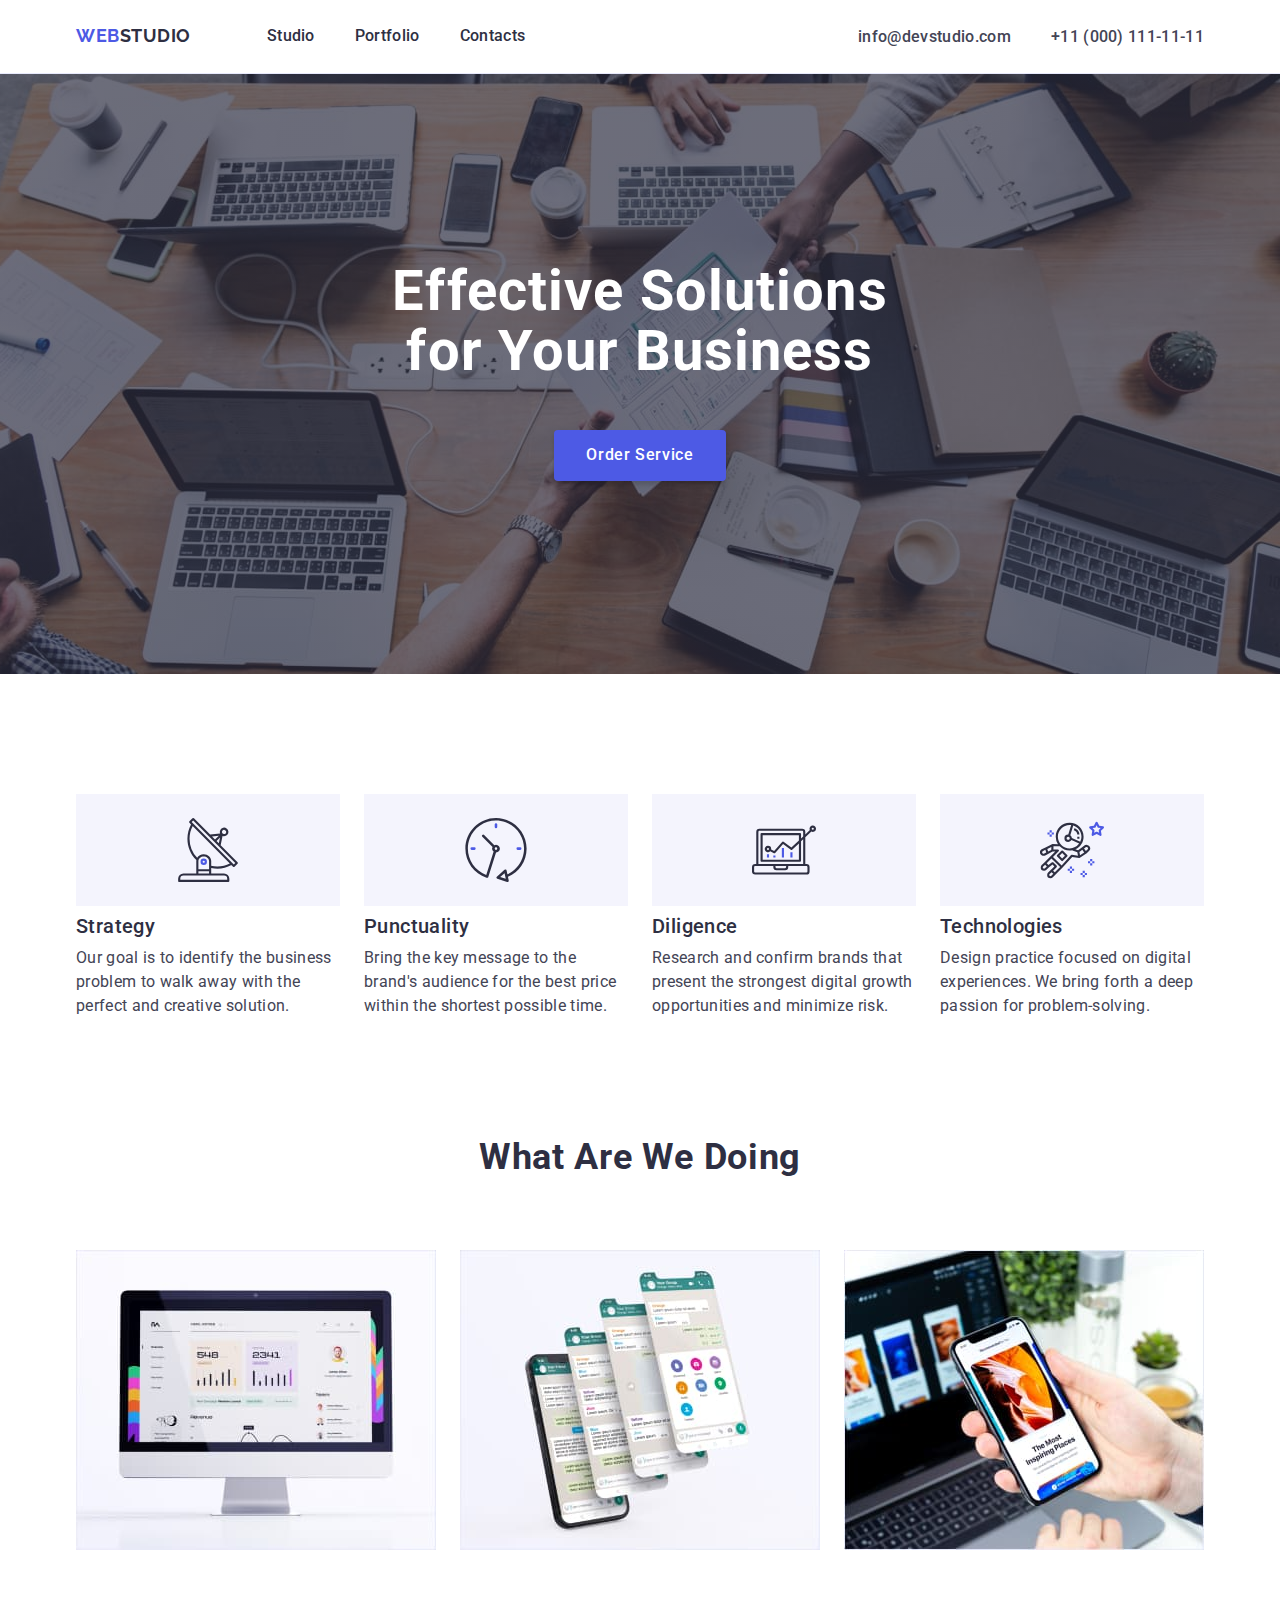
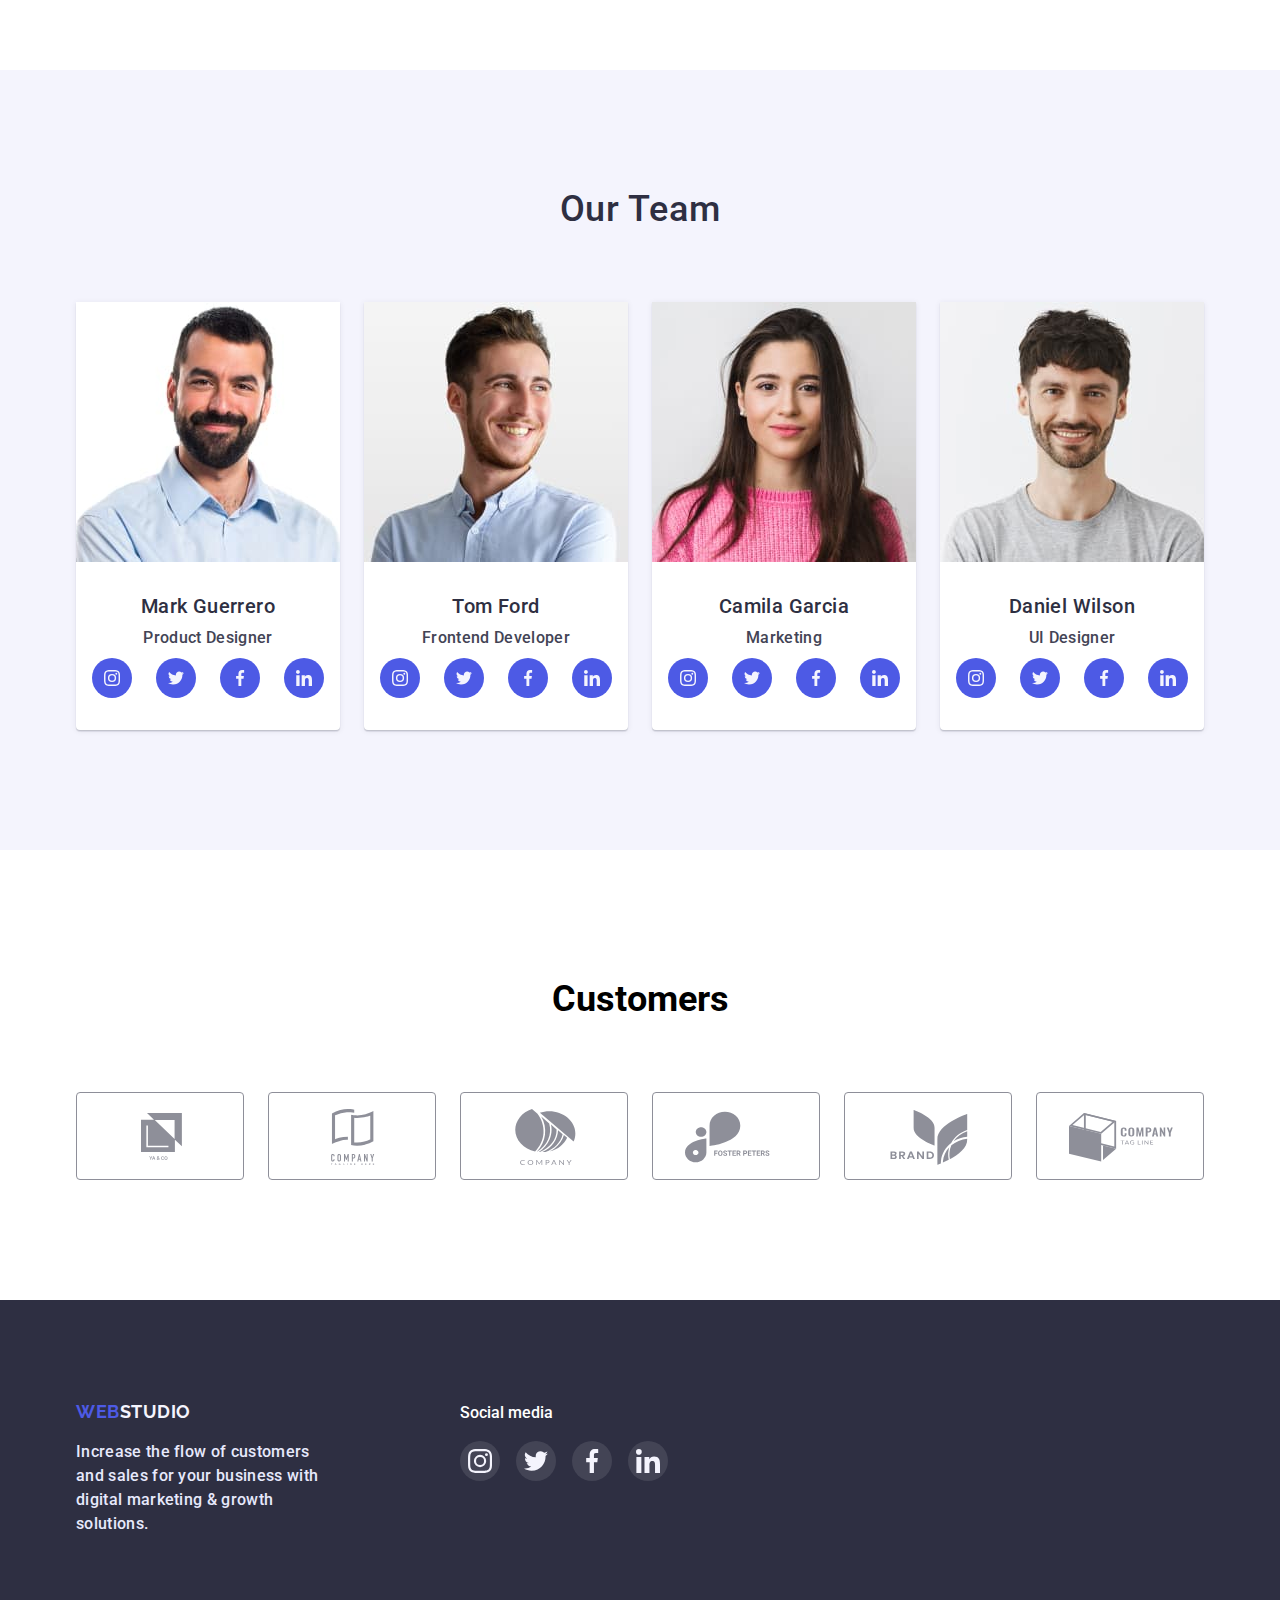
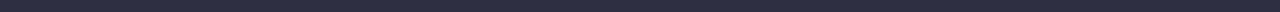
==== index.htm @ a1a96605 "add 4 hm" ====
<!DOCTYPE html>
<html lang="en">
  <head>
    <meta charset="UTF-8" />
    <meta http-equiv="X-UA-Compatible" content="IE=edge" />
    <meta name="viewport" content="width=device-width, initial-scale=1.0" />
    <title>home work</title>
    <link rel="preconnect" href="https://fonts.googleapis.com" />
    <link rel="preconnect" href="https://fonts.gstatic.com" crossorigin />
    <link
      href="https://fonts.googleapis.com/css2?family=Raleway:wght@700&family=Roboto:wght@400;500;700;900&display=swap"
      rel="stylesheet"
    />
    <link
      rel="stylesheet"
      href="https://cdn.jsdelivr.net/npm/modern-normalize@1.1.0/modern-normalize.min.css"
    />
    <link rel="stylesheet" href="./css/styles.css" />
  </head>

  <body>
    <header class="header">
      <div class="container flex">
        <nav class="flex">
          <a href="./index.htm" class="link logo"
            ><span class="brand-logo">Web</span>Studio</a
          >
          <ul class="header-list list flex">
            <li class="header-item">
              <a href="./index.htm" class="link link-nav">Studio</a>
            </li>
            <li class="header-item">
              <a href="./portfolio.html" class="link link-nav">Portfolio</a>
            </li>
            <li class="header-item">
              <a href="#" class="link link-nav">Contacts</a>
            </li>
          </ul>
        </nav>
        <ul class="header-contact list flex">
          <li class="header-contact-item">
            <a href="mailto:info@devstudio.com" class="link-mail link"
              >info@devstudio.com</a
            >
          </li>
          <li class="header-contact-item">
            <a href="tel:+110001111111" class="link-tel link"
              >+11 (000) 111-11-11</a
            >
          </li>
        </ul>
      </div>
    </header>
    <main>
      <section class="hero overlay">
        <div class="container">
          <h1 class="hero-title">Effective Solutions for Your Business</h1>
          <!-- sdelat knopky Order Service -->
          <button type="button" class="button-hero">Order Service</button>
        </div>
      </section>
      <!-- -----------------------METHODS  -->
      <section class="method">
        <div class="container">
          <ul class="list flex gap method-list">
            <li class="method-item">
              <div class="item-antenna">
                <svg width="64" height="64">
                  <use href="./images/symbol-defs.svg#icon-antenna"></use>
                </svg>
              </div>
              <h2 class="methods-title">Strategy</h2>
              <p class="methods-text">
                Our goal is to identify the business problem to walk away with
                the perfect and creative solution.
              </p>
            </li>
            <li class="method-item">
              <div class="item-antenna">
                <svg width="64" height="64">
                  <use href="./images/symbol-defs.svg#icon-clock"></use>
                </svg>
              </div>
              <h2 class="methods-title">Punctuality</h2>
              <p class="methods-text">
                Bring the key message to the brand's audience for the best price
                within the shortest possible time.
              </p>
            </li>
            <li class="method-item">
              <div class="item-antenna">
                <svg width="64" height="64">
                  <use href="./images/symbol-defs.svg#icon-computer"></use>
                </svg>
              </div>
              <h2 class="methods-title">Diligence</h2>
              <p class="methods-text">
                Research and confirm brands that present the strongest digital
                growth opportunities and minimize risk.
              </p>
            </li>
            <li class="method-item">
              <div class="item-antenna">
                <svg width="64" height="64">
                  <use href="./images/symbol-defs.svg#icon-astronaut"></use>
                </svg>
              </div>
              <h2 class="methods-title">Technologies</h2>
              <p class="methods-text">
                Design practice focused on digital experiences. We bring forth a
                deep passion for problem-solving.
              </p>
            </li>
          </ul>
        </div>
      </section>
      <!-- sekcia s kartinkami-->
      <section class="gallery">
        <div class="container">
          <h2 class="gallery-title">What are we doing</h2>
          <h2 class="visually-hidden">Gallery</h2>
          <ul class="list flex gap">
            <li>
              <img src="./images/comp.jpg" alt="desktop computer" width="360" />
            </li>
            <li>
              <img src="./images/phone.jpg" alt="mobile phone" width="360" />
            </li>
            <li>
              <img
                src="./images/phonelaptop.jpg"
                alt="mobile phone and laptop"
                width="360"
              />
            </li>
          </ul>
        </div>
      </section>
      <!-- our team section-->
      <section class="team">
        <div class="container">
          <h2 class="team-title">Our Team</h2>
          <ul class="list flex gap">
            <li class="team-item">
              <img src="./images/mark.jpg" alt="man" width="264" />
              <h3 class="team-name">Mark Guerrero</h3>
              <p class="team-position">Product Designer</p>

              <ul class="list social-team-list">
                <li class="team-icon-item flex">
                  <a href="https://www.google.com/" class="team-link-icon">
                    <svg class="team-icon" width="16" height="16">
                      <use href="./images/symbol-defs.svg#icon-instagram"></use>
                    </svg>
                  </a>
                </li>
                <li class="team-icon-item flex">
                  <a href="#" class="team-link-icon">
                    <svg class="team-icon" width="16" height="16">
                      <use href="./images/symbol-defs.svg#icon-twitter"></use>
                    </svg>
                  </a>
                </li>
                <li class="team-icon-item flex">
                  <a href="#" class="team-link-icon">
                    <svg class="team-icon" width="16" height="16">
                      <use href="./images/symbol-defs.svg#icon-facebook"></use>
                    </svg>
                  </a>
                </li>
                <li class="team-icon-item flex">
                  <a href="#" class="team-link-icon">
                    <svg class="team-icon" width="16" height="16">
                      <use href="./images/symbol-defs.svg#icon-linkedin"></use>
                    </svg>
                  </a>
                </li>
              </ul>
            </li>
            <li class="team-item">
              <img src="./images/tom.jpg" alt="man" width="264" />
              <h3 class="team-name">Tom Ford</h3>
              <p class="team-position">Frontend Developer</p>

              <ul class="list social-team-list">
                <li class="team-icon-item flex">
                  <a href="#" class="team-link-icon">
                    <svg class="team-icon" width="16" height="16">
                      <use href="./images/symbol-defs.svg#icon-instagram"></use>
                    </svg>
                  </a>
                </li>
                <li class="team-icon-item flex">
                  <a href="#" class="team-link-icon">
                    <svg class="team-icon" width="16" height="16">
                      <use href="./images/symbol-defs.svg#icon-twitter"></use>
                    </svg>
                  </a>
                </li>
                <li class="team-icon-item flex">
                  <a href="#" class="team-link-icon">
                    <svg class="team-icon" width="16" height="16">
                      <use href="./images/symbol-defs.svg#icon-facebook"></use>
                    </svg>
                  </a>
                </li>
                <li class="team-icon-item flex">
                  <a href="#" class="team-link-icon">
                    <svg class="team-icon" width="16" height="16">
                      <use href="./images/symbol-defs.svg#icon-linkedin"></use>
                    </svg>
                  </a>
                </li>
              </ul>
            </li>
            <li class="team-item">
              <img src="./images/camila.jpg" alt="woman" width="264" />
              <h3 class="team-name">Camila Garcia</h3>
              <p class="team-position">Marketing</p>

              <ul class="list social-team-list">
                <li class="team-icon-item flex">
                  <a href="#" class="team-link-icon">
                    <svg class="team-icon" width="16" height="16">
                      <use href="./images/symbol-defs.svg#icon-instagram"></use>
                    </svg>
                  </a>
                </li>
                <li class="team-icon-item flex">
                  <a href="#" class="team-link-icon">
                    <svg class="team-icon" width="16" height="16">
                      <use href="./images/symbol-defs.svg#icon-twitter"></use>
                    </svg>
                  </a>
                </li>
                <li class="team-icon-item flex">
                  <a href="#" class="team-link-icon">
                    <svg class="team-icon" width="16" height="16">
                      <use href="./images/symbol-defs.svg#icon-facebook"></use>
                    </svg>
                  </a>
                </li>
                <li class="team-icon-item flex">
                  <a href="#" class="team-link-icon">
                    <svg class="team-icon" width="16" height="16">
                      <use href="./images/symbol-defs.svg#icon-linkedin"></use>
                    </svg>
                  </a>
                </li>
              </ul>
            </li>
            <li class="team-item">
              <img src="./images/daniel.jpg" alt="man" width="264" />
              <h3 class="team-name">Daniel Wilson</h3>
              <p class="team-position">UI Designer</p>

              <ul class="list social-team-list">
                <li class="team-icon-item flex">
                  <a href="#" class="team-link-icon">
                    <svg class="team-icon" width="16" height="16">
                      <use href="./images/symbol-defs.svg#icon-instagram"></use>
                    </svg>
                  </a>
                </li>
                <li class="team-icon-item flex">
                  <a href="#" class="team-link-icon">
                    <svg class="team-icon" width="16" height="16">
                      <use href="./images/symbol-defs.svg#icon-twitter"></use>
                    </svg>
                  </a>
                </li>
                <li class="team-icon-item flex">
                  <a href="#" class="team-link-icon">
                    <svg class="team-icon" width="16" height="16">
                      <use href="./images/symbol-defs.svg#icon-facebook"></use>
                    </svg>
                  </a>
                </li>
                <li class="team-icon-item flex">
                  <a href="#" class="team-link-icon">
                    <svg class="team-icon" width="16" height="16">
                      <use href="./images/symbol-defs.svg#icon-linkedin"></use>
                    </svg>
                  </a>
                </li>
              </ul>
            </li>
          </ul>
        </div>
      </section>
      <!-- ----------------customers------------ -->
      <section class="customers">
        <div class="container">
          <h2 class="customers-title">Customers</h2>
          <ul class="list flex gap">
            <li class="customers-item">
              <a class="customers-link" href="#">
                <svg class="customers-icon" width="41" height="47">
                  <use href="./images/symbol-defs.svg#icon-logo"></use>
                </svg>
              </a>
            </li>
            <li class="customers-item">
              <a class="customers-link" href="#">
                <svg class="customers-icon" width="104" height="56">
                  <use href="./images/symbol-defs.svg#icon-logo1"></use>
                </svg>
              </a>
            </li>
            <li class="customers-item">
              <a class="customers-link" href="#">
                <svg class="customers-icon" width="104" height="56">
                  <use href="./images/symbol-defs.svg#icon-logo2"></use>
                </svg>
              </a>
            </li>
            <li class="customers-item">
              <a class="customers-link" href="#">
                <svg class="customers-icon" width="104" height="56">
                  <use href="./images/symbol-defs.svg#icon-logo3"></use>
                </svg>
              </a>
            </li>
            <li class="customers-item">
              <a class="customers-link" href="#">
                <svg class="customers-icon" width="104" height="56">
                  <use href="./images/symbol-defs.svg#icon-logo4"></use>
                </svg>
              </a>
            </li>
            <li class="customers-item">
              <a class="customers-link" href="#">
                <svg class="customers-icon" width="104" height="56">
                  <use href="./images/symbol-defs.svg#icon-logo5"></use>
                </svg>
              </a>
            </li>
          </ul>
        </div>
      </section>
    </main>
    <!-- ----------------------------footer---------- -->
    <footer class="footer">
      <div class="container flex">
        <div>
          <a href="./index.htm" class="link logo"
            ><span class="brand-logo">Web</span
            ><span class="logo-bot">Studio</span></a
          >
          <p class="footer-text">
            Increase the flow of customers and sales for your business with
            digital marketing & growth solutions.
          </p>
        </div>
        <div class="footer-right">
          <p class="footer-social">Social media</p>
          <ul class="list flex footer-right-list">
            <li class="footer-item flex">
              <a href="#" class="footer-link-icon">
                <svg class="footer-icon" width="24" height="24">
                  <use href="./images/symbol-defs.svg#icon-instagram"></use>
                </svg>
              </a>
            </li>

            <li class="flex footer-item">
              <a href="#" class="footer-link-icon">
                <svg class="footer-icon" width="24" height="24">
                  <use href="./images/symbol-defs.svg#icon-twitter"></use>
                </svg>
              </a>
            </li>

            <li class="flex footer-item">
              <a href="#" class="footer-link-icon">
                <svg class="footer-icon" width="24" height="24">
                  <use href="./images/symbol-defs.svg#icon-facebook"></use>
                </svg>
              </a>
            </li>

            <li class="flex footer-item">
              <a href="#" class="footer-link-icon">
                <svg class="footer-icon" width="24" height="24">
                  <use href="./images/symbol-defs.svg#icon-linkedin"></use>
                </svg>
              </a>
            </li>
          </ul>
        </div>
      </div>
    </footer>
  </body>
</html>
---- css/styles.css ----
:root {
  --brand-color: #4d5ae5;
  --dark-color: #2e2f42;
  --success-color: #31d0aa;
  --text-color: #434455;
  --subtle-color: #8e8f99;
  --accent-color: #e7e9fc;
  --light-color: #f4f4fd;
  --white-color: #ffffff;
  --press-color: #404bbf;
}

body {
  font-family: "Roboto", sans-serif;
  background-color: var(--white-color);
}

.list {
  list-style: none;
  padding: 0;
  margin: 0;
}

.link {
  text-decoration: none;
}

.visually-hidden {
  position: absolute;
  width: 1px;
  height: 1px;
  margin: -1px;
  border: 0;
  padding: 0;
  white-space: nowrap;
  clip-path: inset(100%);
  clip: rect(0 0 0 0);
  overflow: hidden;
}
h1,
h2,
h3,
p,
ul,
ol {
  margin: 0px;
}

img {
  display: block;
}

.flex {
  display: flex;
}

.gap {
  gap: 24px;
}

.button {
  cursor: pointer;
}

.container {
  margin-right: auto;
  margin-left: auto;
  width: 1158px;
  padding-left: 15px;
  padding-right: 15px;
  align-items: baseline;
  /* outline: 2px solid tomato; */
}
/* ----------------------HEADER */

.header {
  padding-top: 24px;
  padding-bottom: 24px;
  border-bottom: 1px solid #e7e9fc;
}

.brand-logo {
  color: var(--brand-color);
}

.logo {
  font-family: "Raleway", sans-serif;
  font-weight: 700;
  font-size: 18px;
  line-height: 1.33;
  display: flex;
  align-items: center;
  letter-spacing: 0.03em;
  text-transform: uppercase;
  color: var(--dark-color);
}

.link-nav {
  font-weight: 500;
  font-size: 16px;
  line-height: 1.5;
  letter-spacing: 0.02em;
  color: var(--dark-color);
}

.link-mail {
  font-weight: 500;
  font-size: 16px;
  line-height: 1.5;
  letter-spacing: 0.02em;
  color: var(--text-color);
}

.link-nav:hover,
.link-nav:focus,
.link-mail:hover,
.link-mail:focus {
  color: var(--brand-color);
}

.link-tel {
  font-weight: 500;
  font-size: 16px;
  line-height: 1.5;
  letter-spacing: 0.02em;
  color: var(--text-color);
}

.link-tel:hover,
.link-tel:focus {
  color: var(--brand-color);
}

.header-list {
  margin-left: 76px;
  gap: 40px;
}

.header-contact {
  margin-left: auto;
  gap: 40px;
}

/*--------------- hero */
.hero {
  background-color: var(--dark-color);
  text-align: center;

  padding-top: 188px;
  padding-bottom: 188px;
}

.hero-title {
  font-weight: 700;
  font-size: 56px;
  line-height: 1.07;
  letter-spacing: 0.02em;
  color: var(--white-color);

  max-width: 496px;
  margin-right: auto;
  margin-left: auto;
  margin-bottom: 48px;
}

.button-hero {
  font-family: inherit;
  font-weight: 500;
  font-size: 16px;
  line-height: 1.18;
  display: inline-block;
  align-items: center;
  letter-spacing: 0.04em;
  color: var(--white-color);
  cursor: pointer;
  background-color: var(--brand-color);
  border: none;

  box-shadow: 0px 4px 4px rgba(0, 0, 0, 0.15);
  border-radius: 4px;
  padding: 16px 32px;
}

.button-hero:hover,
.button-hero:focus {
  background-color: #404bbf;
}

.overlay {
  max-width: 1440px;
  height: 600px;
  margin-left: auto;
  margin-right: auto;
  background-image: linear-gradient(
      to right,
      rgba(46, 47, 66, 0.7),
      rgba(46, 47, 66, 0.7)
    ),
    url(../images/hero.jpg);
  background-repeat: no-repeat;
  background-size: cover;
  background-position: center;
}
/* -----------------SECTION METHODS */

.method {
  padding-top: 120px;
  padding-bottom: 120px;
}

.methods-title {
  font-weight: 500;
  font-size: 20px;
  line-height: 1.2;
  letter-spacing: 0.02em;
  color: var(--dark-color);

  margin-top: 0px;
  margin-bottom: 8px;
}

.methods-text {
  font-weight: 400;
  font-size: 16px;
  line-height: 1.5;
  letter-spacing: 0.02em;
  color: var(--text-color);
}

.method-list {
  flex-basis: calc((100% - 24px * 3) / 4);
}

/* .method-item {
    width: 264px;
    
  } */

.item-antenna {
  display: flex;
  background-color: var(--light-color);
  width: 264px;
  height: 112px;
  align-content: center;
  justify-content: center;
  flex-wrap: wrap;
  margin-bottom: 8px;
}
/* .method-item::before {
  display: inline-block;
  content: "";
  width: 264px;
  height: 112px;
  /* background-image: url(../images/Feature\ 1.png); */
/* background-repeat: no-repeat; */
/* background-size: contain; */
/* background-position: central;
  background-color: var(--light-color); */
/* outline: 2px solid tomato; */
/* } */

/* .item-antenna::before {
  background-image: url(../images/Feature\ 1.png);
} */

/* .item-cloc::before {
  background-image: url(../images/Feature\ 2.png);
} */

/* .item-computer::before {
  background-image: url(../images/Feature\ 3.png);
} */

/* .item-spaceman::before {
  background-image: url(../images/Feature\ 4.png);
}  */
/* ---------------- SECTION GALLERY */

.gallery-title {
  font-weight: 700;
  font-size: 36px;
  line-height: 1.11;
  text-align: center;
  letter-spacing: 0.02em;
  text-transform: capitalize;
  color: var(--dark-color);
  margin-bottom: 72px;

  flex-basis: calc((100% - 24px * 3) / 4);
}

.gallery {
  padding-bottom: 120px;
}

/*---------------------- our team  */
.team {
  background-color: var(--light-color);

  padding-top: 120px;
  padding-bottom: 120px;
}

.team-title {
  font-weight: 500;
  font-size: 36px;
  line-height: 1.11;
  text-align: center;
  letter-spacing: 0.02em;

  color: var(--dark-color);
  margin-bottom: 72px;
}

.team-name {
  font-weight: 500;
  font-size: 20px;
  line-height: 1.2;
  text-align: center;
  letter-spacing: 0.02em;
  color: var(--dark-color);

  margin-bottom: 8px;
  padding-top: 32px;
}

.team-position {
  font-weight: 500;
  font-size: 16px;
  line-height: 1.5;
  text-align: center;
  letter-spacing: 0.02em;
  color: var(--text-color);
}
.team-item {
  background-color: var(--white-color);
  border-radius: 0px 0px 4px 4px;
  padding-bottom: 32px;
  box-shadow: 0px 1px 6px rgba(46, 47, 66, 0.08),
    0px 1px 1px rgba(46, 47, 66, 0.16), 0px 2px 1px rgba(46, 47, 66, 0.08);
}

.team-link-icon {
  display: flex;
  justify-content: center;
  align-items: center;
  background-color: var(--brand-color);
  border-radius: 50%;
  width: 40px;
  height: 40px;
}

.center {
  justify-content: center;
}

.team-link-icon:hover,
.team-link-icon:focus {
  background-color: var(--press-color);
}

.social-team-list {
  margin-top: 8px;
  justify-content: center;
  display: flex;
  gap: 24px;
}

/* .team-icon {
  margin-top: 12px;
  margin-left: 12px;
} */

/* -----------------------CUSTOMERS */
.customers {
  padding-top: 130px;
  padding-bottom: 120px;
}
.customers-title {
  margin-bottom: 72px;

  font-family: "Roboto", sans-serif;
  font-weight: 700;
  font-size: 36px;
  line-height: 1.11;
  letter-spacing: 2%;
  text-align: center;
}

.customers-item {
  width: 168px;
  height: 88px;

  border: 1px solid var(--subtle-color);
  border-radius: 4px;
  background-color: var(--white-color);

  /* display: flex;
  align-content: center;
  justify-content: center;
  flex-wrap: wrap; */
}

.customers-link {
  display: flex;
  align-content: center;
  justify-content: center;
  flex-wrap: wrap;
  width: 168px;
  height: 88px;
  fill: var(--subtle-color);
}

.customers-item:hover,
.customers-item:focus {
  border: 1px solid var(--press-color);
}

.customers-link:hover,
.customers-link:focus {
  fill: var(--press-color);
}

/*-------------- footer */

.footer {
  background-color: var(--dark-color);
  padding-top: 100px;
  padding-bottom: 100px;
}

.footer-text {
  font-weight: 500;
  font-size: 16px;
  line-height: 1.5;
  letter-spacing: 0.02em;
  color: var(--accent-color);
  width: 264px;
  height: 72px;

  margin-top: 16px;
}

.logo-bot {
  color: var(--light-color);
}

.footer-social {
  font-family: "Roboto", sans-serif;
  font-weight: 500;
  font-size: 16px;
  line-height: 1.5;
  letter-spacing: 2%;
  color: #ffffff;
  width: 96px;
  height: 24px;
  margin-bottom: 16px;
}

.footer-right {
  margin-left: 120px;
  width: 208px;
  height: 80px;
}

.footer-right-list {
  gap: 16px;
}

.footer-link-icon {
  display: flex;
  justify-content: center;
  align-items: center;
  width: 40px;
  height: 40px;
  background-color: rgba(255, 255, 255, 0.1);
  border-radius: 50%;
}

.footer-link-icon:hover,
.footer-link-icon:focus {
  background-color: var(--success-color);
}

/* .footer-icon {
  margin-left: 8px;
  margin-top: 8px;
} */

/* ----------------------portfolio page  */
.button-filter {
  background: var(--light-text);

  border-radius: 4px;
  font-family: "Roboto", sans-serif;
  font-weight: 500;
  font-size: 16px;
  line-height: 1.5;
  color: var(--brand-color);
  cursor: pointer;

  background: var(--light-color);
  border: 1px solid var(--accent-color);

  padding: 12px 24px;
}

.button-filter:hover,
.button-filter:focus {
  background-color: var(--press-color);
  color: var(--white-color);
  border: 1px solid var(--press-color);
  box-shadow: 0px 3px 1px rgba(0, 0, 0, 0.1), 0px 2px 1px rgba(0, 0, 0, 0.08),
    0px 2px 2px rgba(0, 0, 0, 0.12);
}

.pic-title {
  font-weight: 500;
  font-size: 20px;
  line-height: 1.2;
  letter-spacing: 0.02em;
  color: var(--dark-color);
}

.pic-text {
  font-weight: 400;
  font-size: 16px;
  line-height: 24px;
  letter-spacing: 0.02em;
  color: var(--text-color);
}

.portfolio-caption {
  padding: 32px 0px;
  border: 1px solid var(--accent-color);
  border-top: none;
  padding-left: 16px;
}

.filter-list {
  justify-content: center;

  margin-bottom: 72px;
}

.gallery-portfolio {
  flex-wrap: wrap;
  flex-basis: calc((100% - 24px * 8) / 9);
  column-gap: 24px;
  row-gap: 48px;
}

.section-portfolio {
  padding-top: 96px;
  padding-bottom: 120px;
}

.portfolio-item:hover,
.portfolio-item:focus {
  box-shadow: 0px 1px 6px rgba(46, 47, 66, 0.08),
    0px 1px 1px rgba(46, 47, 66, 0.16), 0px 2px 1px rgba(46, 47, 66, 0.08);
}
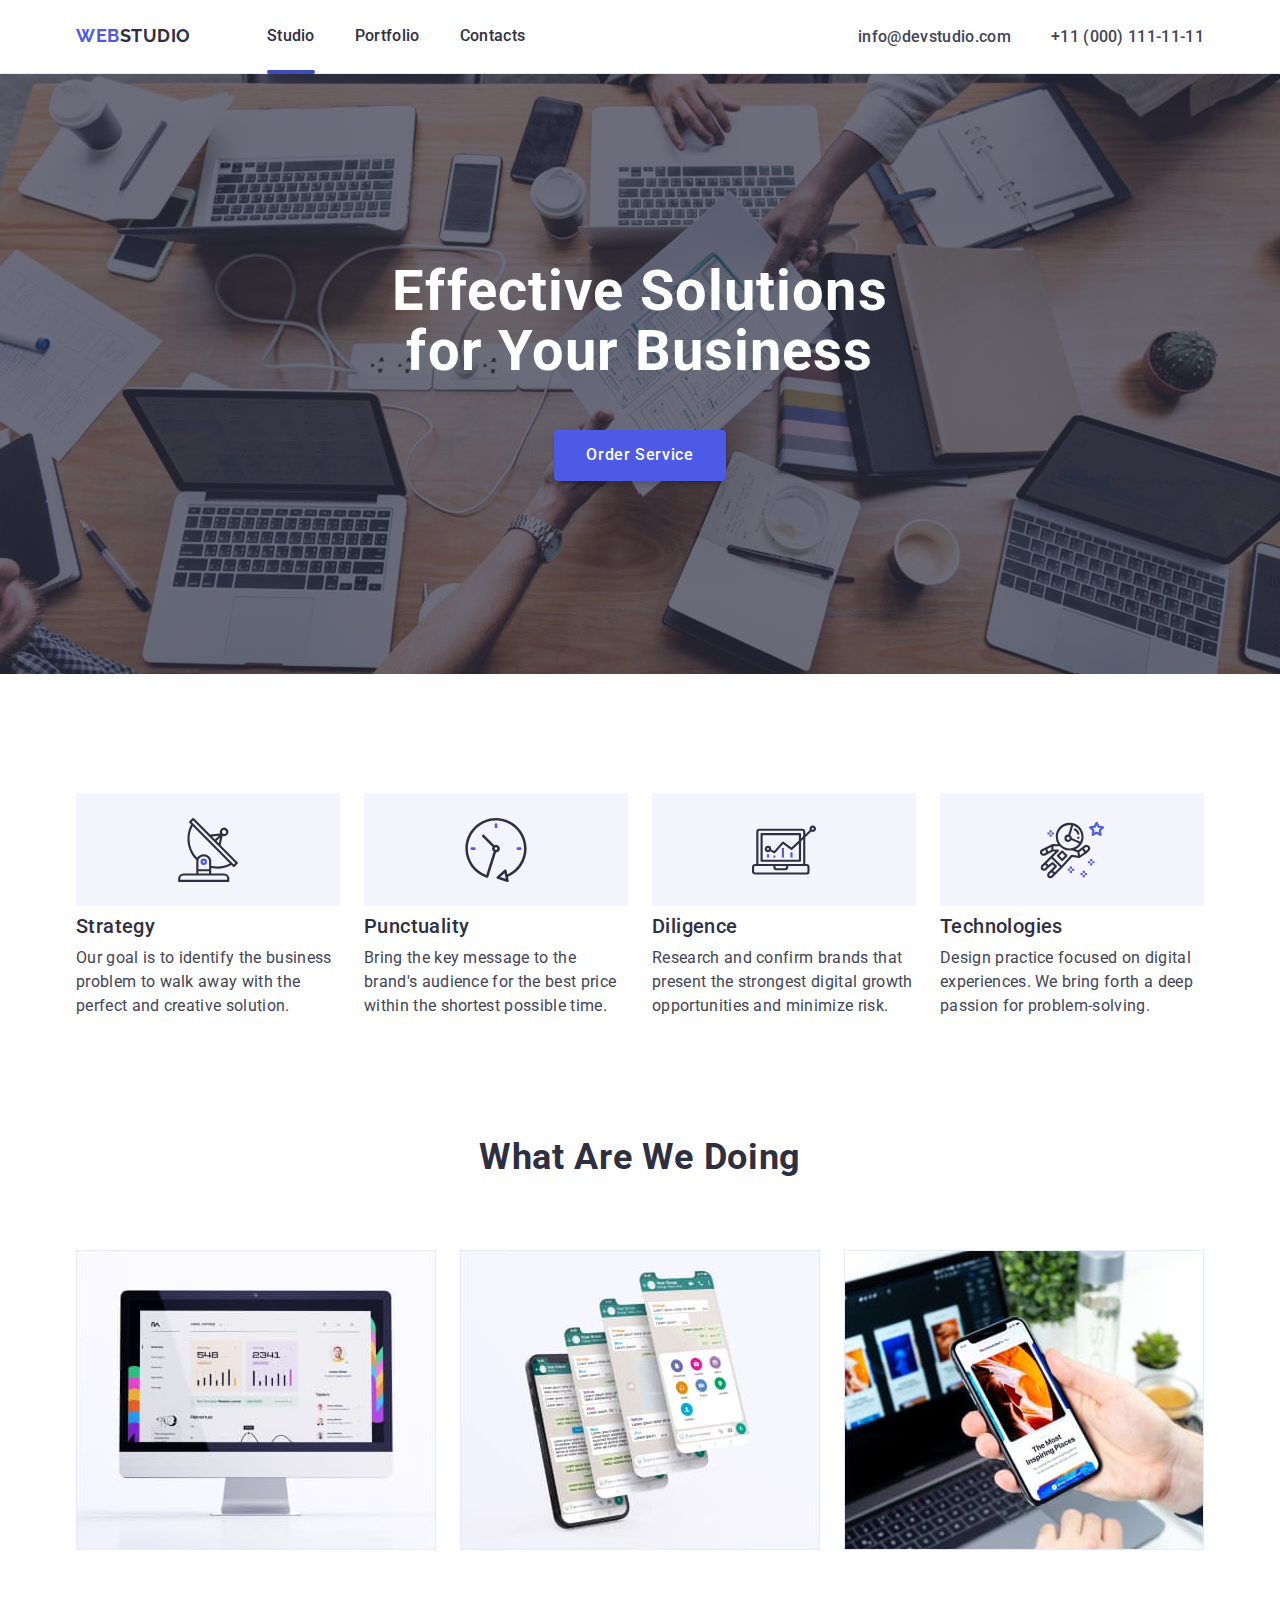
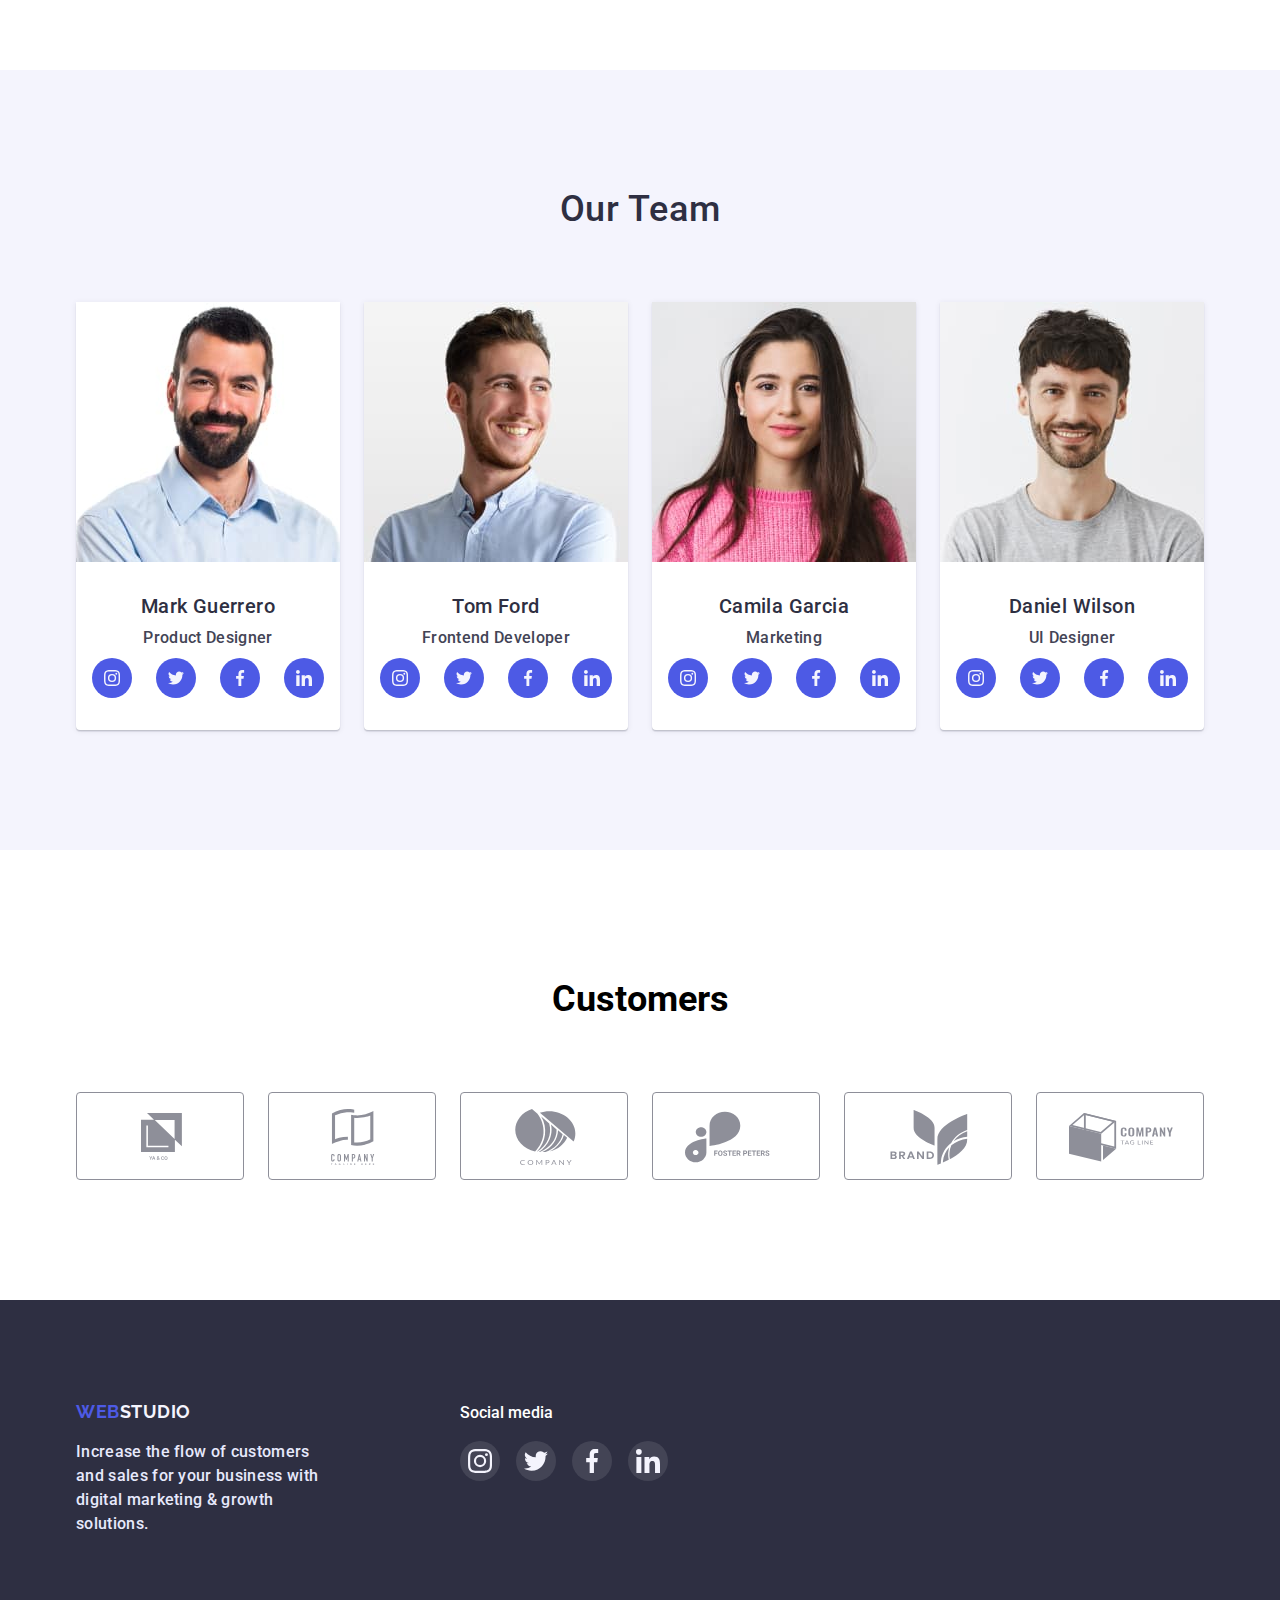
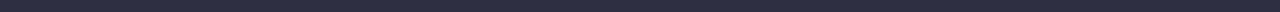
==== commit 59c9270c: "add after studio in header" ====
--- a/index.htm
+++ b/index.htm
@@ -27,7 +27,7 @@
           >
           <ul class="header-list list flex">
             <li class="header-item">
-              <a href="./index.htm" class="link link-nav">Studio</a>
+              <a href="./index.htm" class="link link-nav studio">Studio</a>
             </li>
             <li class="header-item">
               <a href="./portfolio.html" class="link link-nav">Portfolio</a>
--- a/css/styles.css
+++ b/css/styles.css
@@ -101,6 +101,8 @@
   line-height: 1.5;
   letter-spacing: 0.02em;
   color: var(--dark-color);
+
+  
 }
 
 .link-mail {
@@ -139,6 +141,25 @@
 .header-contact {
   margin-left: auto;
   gap: 40px;
+}
+
+.header-item {
+  position: relative;
+}
+
+.studio::after {
+  content: "";
+  height: 4px;
+  width: 48px;
+  background-color: var(--press-color);
+  position: absolute;
+  bottom: -26px;
+  right: 0px;
+
+  
+  border-radius: 4px;
+  
+  
 }
 
 /*--------------- hero */
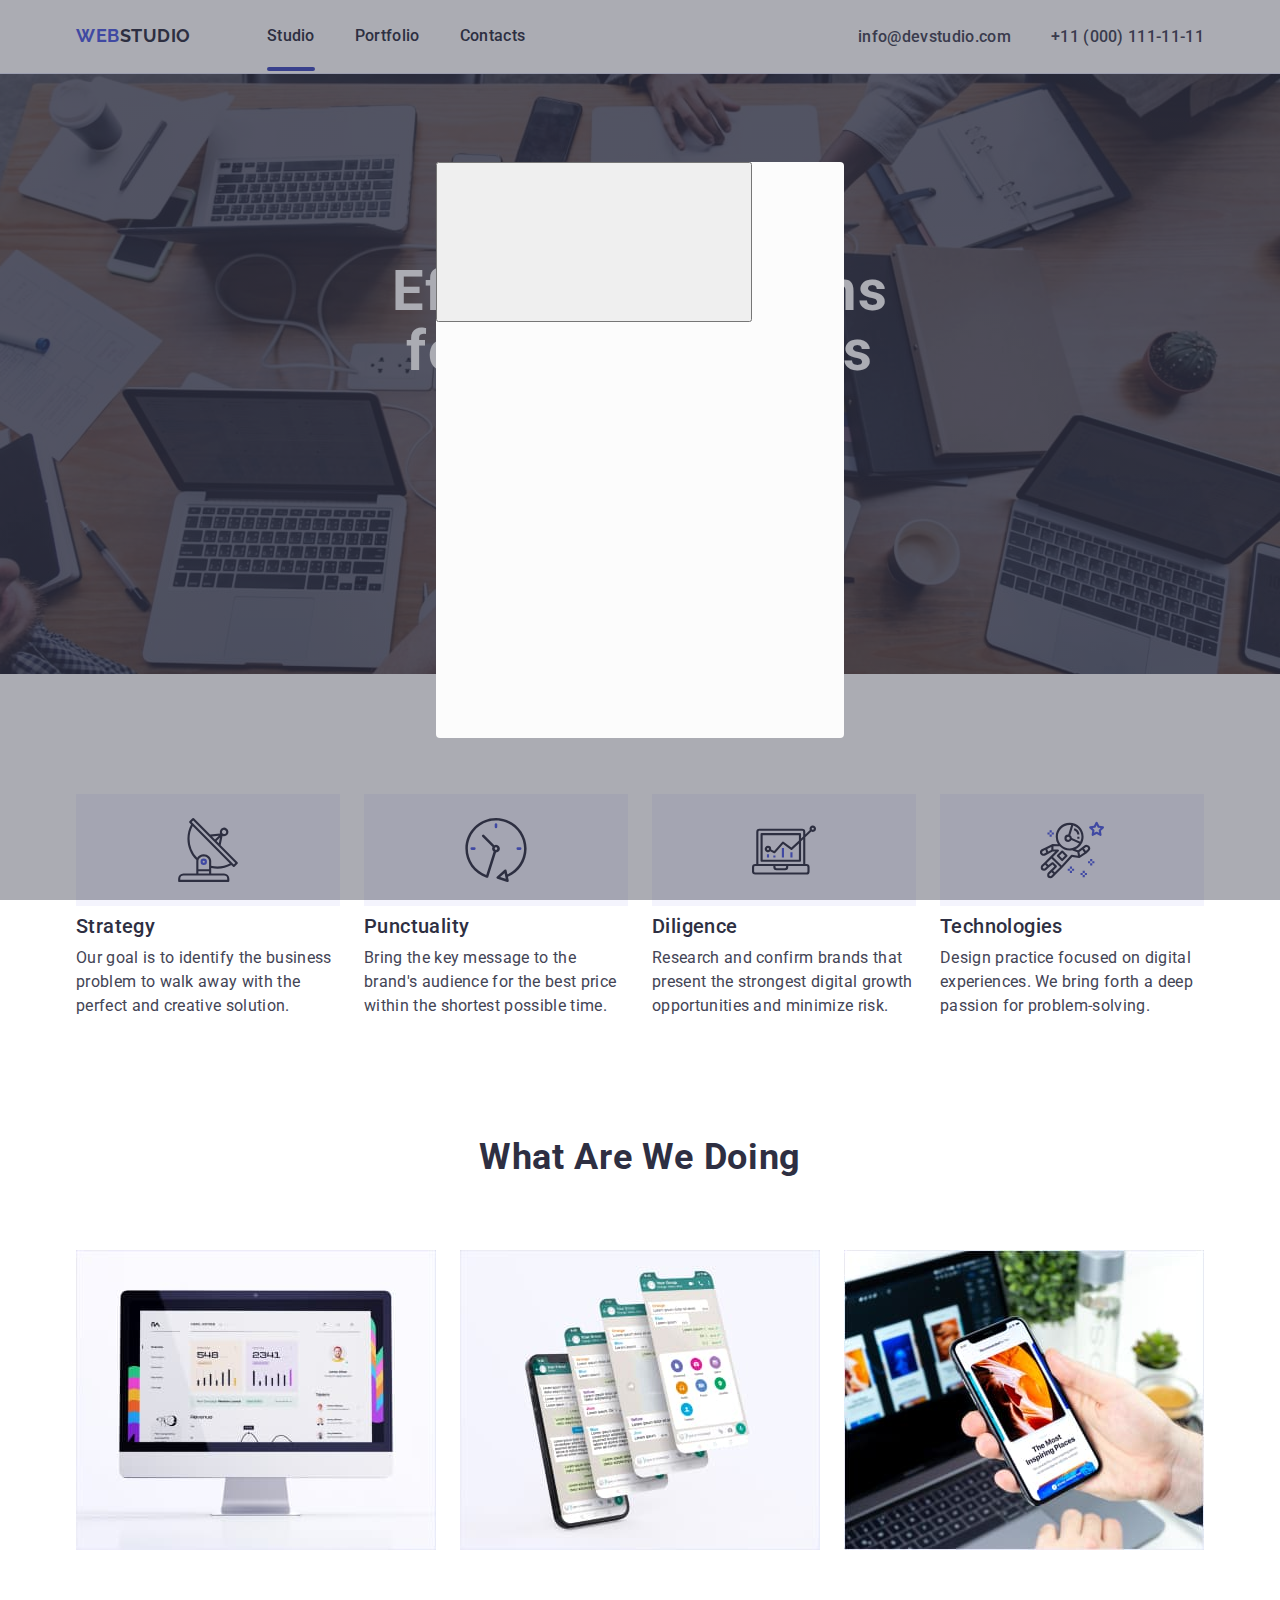
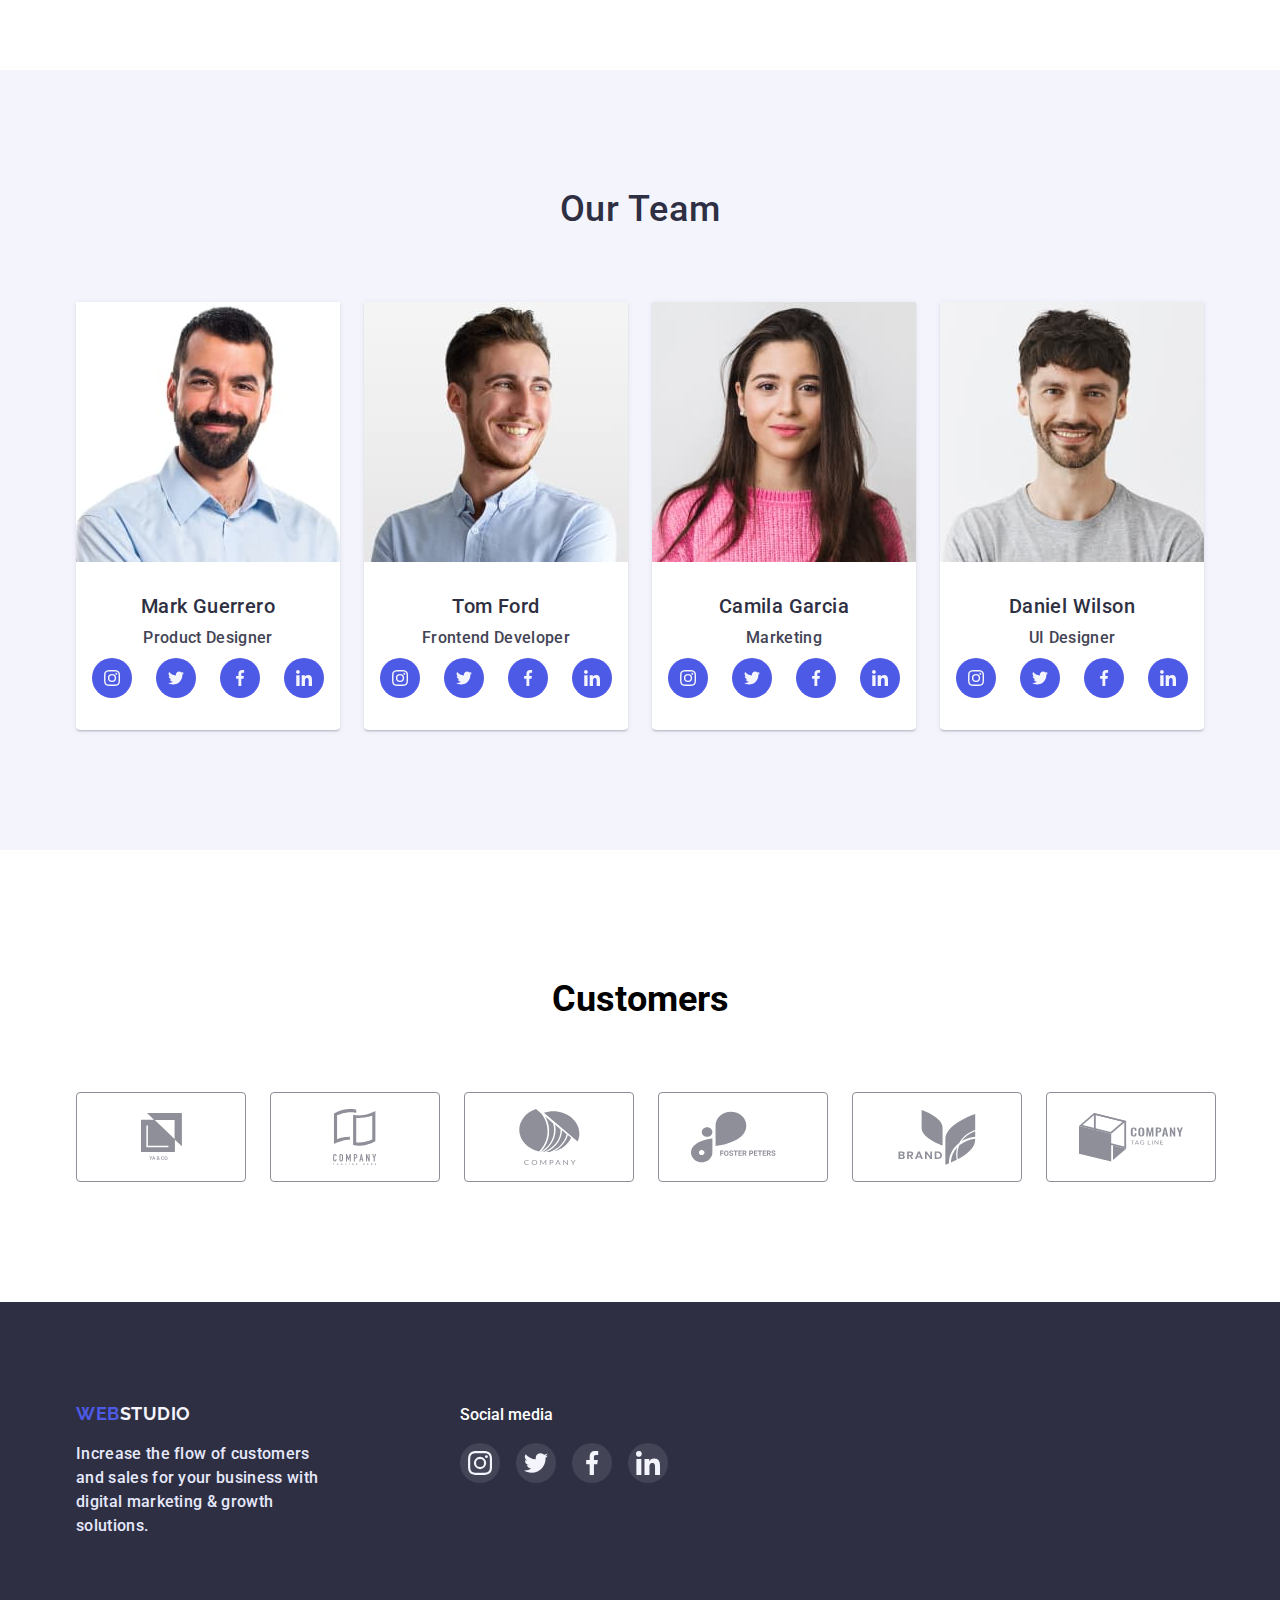
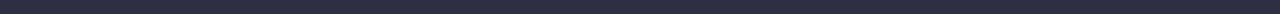
==== commit 6d98f0c5: "add cover text on portfolio" ====
--- a/index.htm
+++ b/index.htm
@@ -15,6 +15,11 @@
       rel="stylesheet"
       href="https://cdn.jsdelivr.net/npm/modern-normalize@1.1.0/modern-normalize.min.css"
     />
+    <link
+      rel="stylesheet"
+      href="https://cdnjs.cloudflare.com/ajax/libs/animate.css/4.1.1/animate.min.css"
+    />
+    <link href="https://unpkg.com/aos@2.3.1/dist/aos.css" rel="stylesheet" />
     <link rel="stylesheet" href="./css/styles.css" />
   </head>
 
@@ -27,7 +32,7 @@
           >
           <ul class="header-list list flex">
             <li class="header-item">
-              <a href="./index.htm" class="link link-nav studio">Studio</a>
+              <a href="./index.htm" class="link link-nav current">Studio</a>
             </li>
             <li class="header-item">
               <a href="./portfolio.html" class="link link-nav">Portfolio</a>
@@ -390,5 +395,19 @@
         </div>
       </div>
     </footer>
+    <div class="backdrop">
+      <div class="modal">
+        <button type="button" class="modal-close">
+          <svg>
+            <use href="./images/symbol-defs.svg#icon-x"></use>
+          </svg>
+        </button>
+      </div>
+    </div>
+    <script src="https://unpkg.com/aos@2.3.1/dist/aos.js"></script>
+    <script>
+      AOS.init();
+    </script>
   </body>
 </html>
+
--- a/css/styles.css
+++ b/css/styles.css
@@ -102,7 +102,23 @@
   letter-spacing: 0.02em;
   color: var(--dark-color);
 
-  
+  position: relative;
+
+  transition-property: color;
+  transition-duration: 250ms;
+  transition-timing-function: cubic-bezier(0.4, 0, 0.2, 1);
+}
+
+.link-nav.current::after {
+  content: "";
+  height: 4px;
+  width: 100%;
+  background-color: var(--press-color);
+  position: absolute;
+  bottom: -26px;
+
+  left: 0;
+  border-radius: 4px;
 }
 
 .link-mail {
@@ -111,6 +127,10 @@
   line-height: 1.5;
   letter-spacing: 0.02em;
   color: var(--text-color);
+
+  transition-property: color;
+  transition-duration: 250ms;
+  transition-timing-function: cubic-bezier(0.4, 0, 0.2, 1);
 }
 
 .link-nav:hover,
@@ -126,6 +146,10 @@
   line-height: 1.5;
   letter-spacing: 0.02em;
   color: var(--text-color);
+
+  transition-property: color;
+  transition-duration: 250ms;
+  transition-timing-function: cubic-bezier(0.4, 0, 0.2, 1);
 }
 
 .link-tel:hover,
@@ -145,21 +169,6 @@
 
 .header-item {
   position: relative;
-}
-
-.studio::after {
-  content: "";
-  height: 4px;
-  width: 48px;
-  background-color: var(--press-color);
-  position: absolute;
-  bottom: -26px;
-  right: 0px;
-
-  
-  border-radius: 4px;
-  
-  
 }
 
 /*--------------- hero */
@@ -200,6 +209,10 @@
   box-shadow: 0px 4px 4px rgba(0, 0, 0, 0.15);
   border-radius: 4px;
   padding: 16px 32px;
+
+  transition-property: background-color;
+  transition-duration: 250ms;
+  transition-timing-function: cubic-bezier(0.4, 0, 0.2, 1);
 }
 
 .button-hero:hover,
@@ -267,34 +280,7 @@
   flex-wrap: wrap;
   margin-bottom: 8px;
 }
-/* .method-item::before {
-  display: inline-block;
-  content: "";
-  width: 264px;
-  height: 112px;
-  /* background-image: url(../images/Feature\ 1.png); */
-/* background-repeat: no-repeat; */
-/* background-size: contain; */
-/* background-position: central;
-  background-color: var(--light-color); */
-/* outline: 2px solid tomato; */
-/* } */
-
-/* .item-antenna::before {
-  background-image: url(../images/Feature\ 1.png);
-} */
-
-/* .item-cloc::before {
-  background-image: url(../images/Feature\ 2.png);
-} */
-
-/* .item-computer::before {
-  background-image: url(../images/Feature\ 3.png);
-} */
-
-/* .item-spaceman::before {
-  background-image: url(../images/Feature\ 4.png);
-}  */
+
 /* ---------------- SECTION GALLERY */
 
 .gallery-title {
@@ -369,6 +355,10 @@
   border-radius: 50%;
   width: 40px;
   height: 40px;
+
+  transition-property: background-color;
+  transition-duration: 250ms;
+  transition-timing-function: cubic-bezier(0.4, 0, 0.2, 1);
 }
 
 .center {
@@ -386,11 +376,6 @@
   display: flex;
   gap: 24px;
 }
-
-/* .team-icon {
-  margin-top: 12px;
-  margin-left: 12px;
-} */
 
 /* -----------------------CUSTOMERS */
 .customers {
@@ -409,17 +394,17 @@
 }
 
 .customers-item {
-  width: 168px;
-  height: 88px;
-
   border: 1px solid var(--subtle-color);
   border-radius: 4px;
-  background-color: var(--white-color);
-
-  /* display: flex;
-  align-content: center;
-  justify-content: center;
-  flex-wrap: wrap; */
+
+  transition-property: border;
+  transition-duration: 250ms;
+  transition-timing-function: cubic-bezier(0.4, 0, 0.2, 1);
+}
+
+.customers-item:hover,
+.customers-item:focus {
+  border: 1px solid var(--press-color);
 }
 
 .customers-link {
@@ -430,11 +415,10 @@
   width: 168px;
   height: 88px;
   fill: var(--subtle-color);
-}
-
-.customers-item:hover,
-.customers-item:focus {
-  border: 1px solid var(--press-color);
+
+  transition-property: fill;
+  transition-duration: 250ms;
+  transition-timing-function: cubic-bezier(0.4, 0, 0.2, 1);
 }
 
 .customers-link:hover,
@@ -496,6 +480,10 @@
   height: 40px;
   background-color: rgba(255, 255, 255, 0.1);
   border-radius: 50%;
+
+  transition-property: background-color;
+  transition-duration: 250ms;
+  transition-timing-function: cubic-bezier(0.4, 0, 0.2, 1);
 }
 
 .footer-link-icon:hover,
@@ -503,11 +491,6 @@
   background-color: var(--success-color);
 }
 
-/* .footer-icon {
-  margin-left: 8px;
-  margin-top: 8px;
-} */
-
 /* ----------------------portfolio page  */
 .button-filter {
   background: var(--light-text);
@@ -524,6 +507,10 @@
   border: 1px solid var(--accent-color);
 
   padding: 12px 24px;
+
+  transition-property: background-color, color, border, box-shadow;
+  transition-duration: 250ms;
+  transition-timing-function: cubic-bezier(0.4, 0, 0.2, 1);
 }
 
 .button-filter:hover,
@@ -576,8 +563,71 @@
   padding-bottom: 120px;
 }
 
+.portfolio-item {
+  width: 360px;
+
+  transition-property: box-shadow;
+  transition-duration: 250ms;
+  transition-timing-function: cubic-bezier(0.4, 0, 0.2, 1);
+}
+
 .portfolio-item:hover,
 .portfolio-item:focus {
   box-shadow: 0px 1px 6px rgba(46, 47, 66, 0.08),
     0px 1px 1px rgba(46, 47, 66, 0.16), 0px 2px 1px rgba(46, 47, 66, 0.08);
 }
+
+.cover-wrap {
+  position: relative;
+  overflow: hidden;
+}
+
+.cover-text {
+  display: block;
+  width: 100%;
+  height: 100%;
+
+  position: absolute;
+  /* top: 0; */
+  font-family: "Roboto";
+  font-style: normal;
+  font-weight: 400;
+  font-size: 16px;
+  line-height: 1.5;
+  letter-spacing: 0.02em;
+
+  padding: 40px 32px 164px 32px;
+  background-color: var(--brand-color);
+
+  color: var(--light-color);
+
+  transform: translateY(100%);
+
+  transition-property: transform, top;
+  transition-duration: 250ms;
+  transition-timing-function: cubic-bezier(0.4, 0, 0.2, 1);
+}
+
+.portfolio-item:hover .cover-text {
+  transform: translateY(0%);
+  top: 0;
+}
+
+.backdrop {
+  position: fixed;
+  top: 0;
+  width: 100%;
+  height: 100%;
+  background-color: rgba(46, 47, 66, 0.4);
+}
+.modal {
+  position: absolute;
+  top: 50%;
+  left: 50%;
+transform: translate(-50%, -50%);
+
+  width: 408px;
+  min-height: 576px;
+  background: #FCFCFC;
+  border-radius: 4px;
+}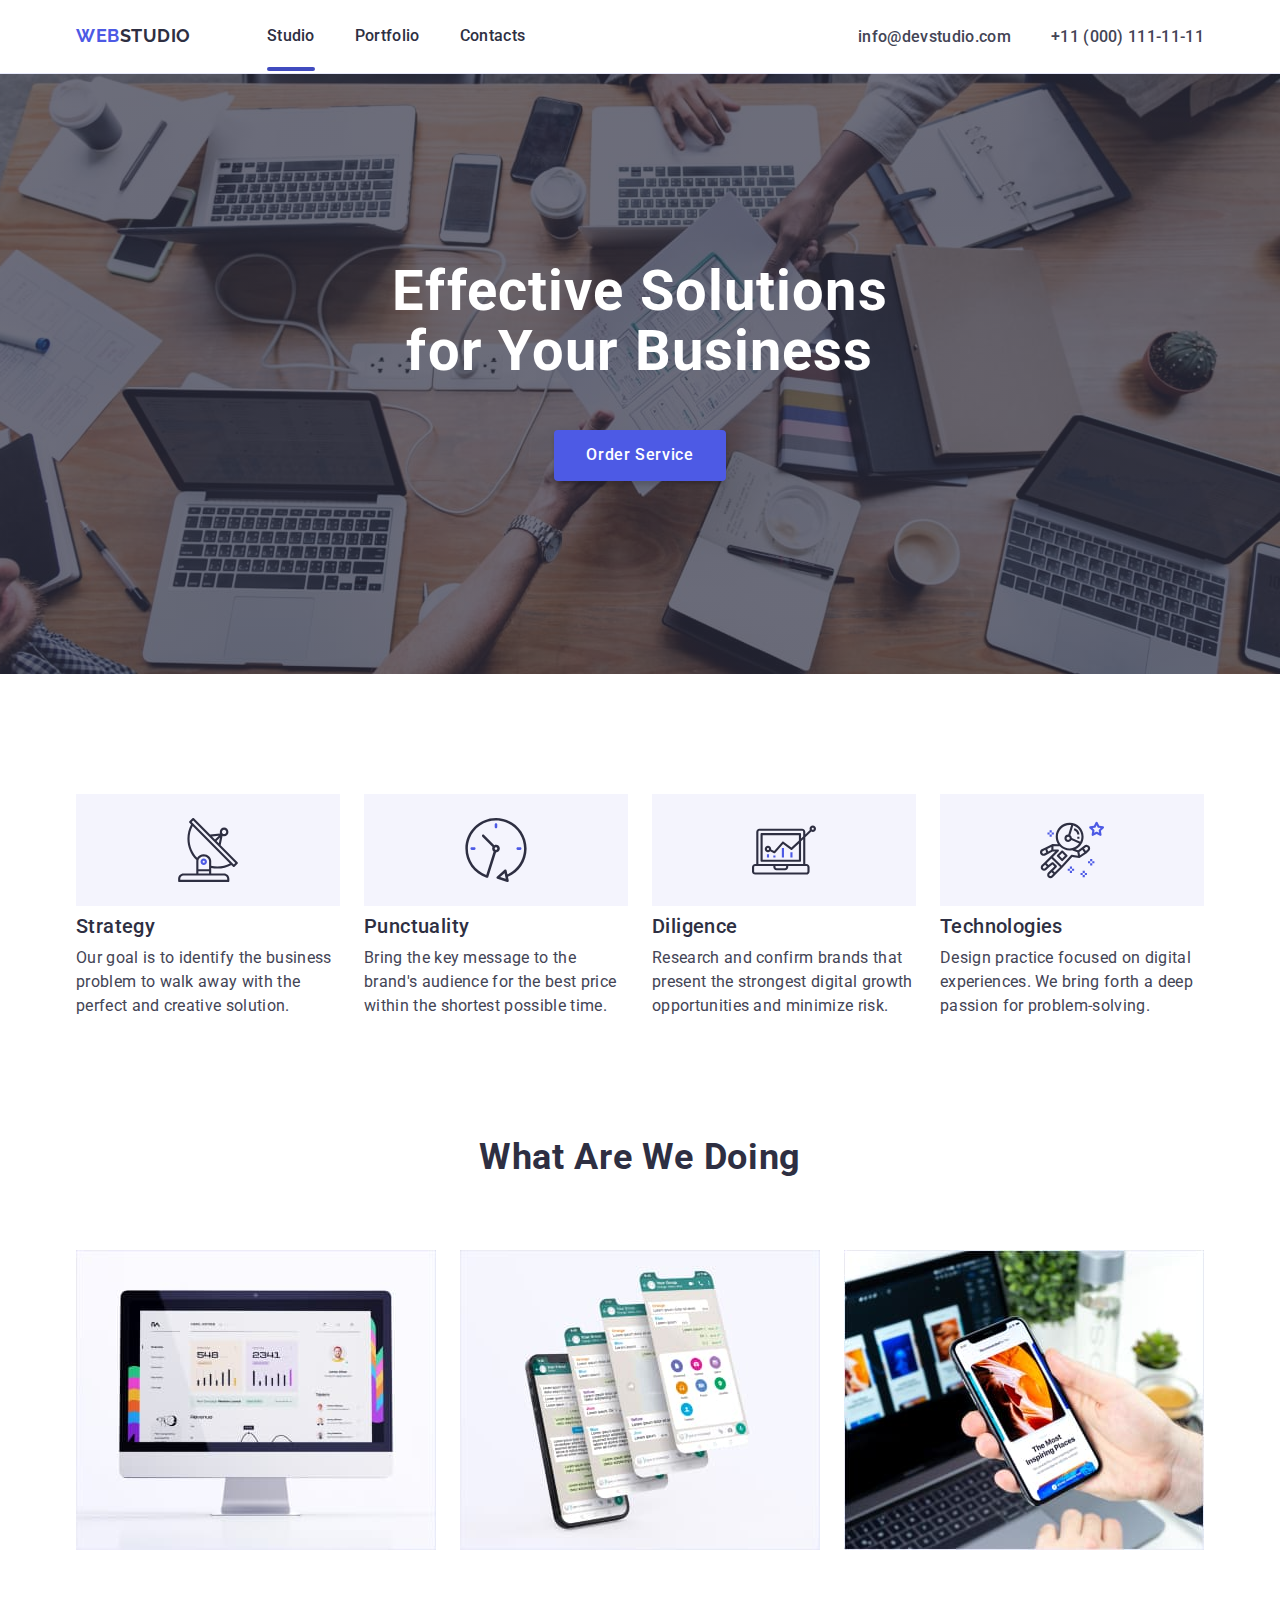
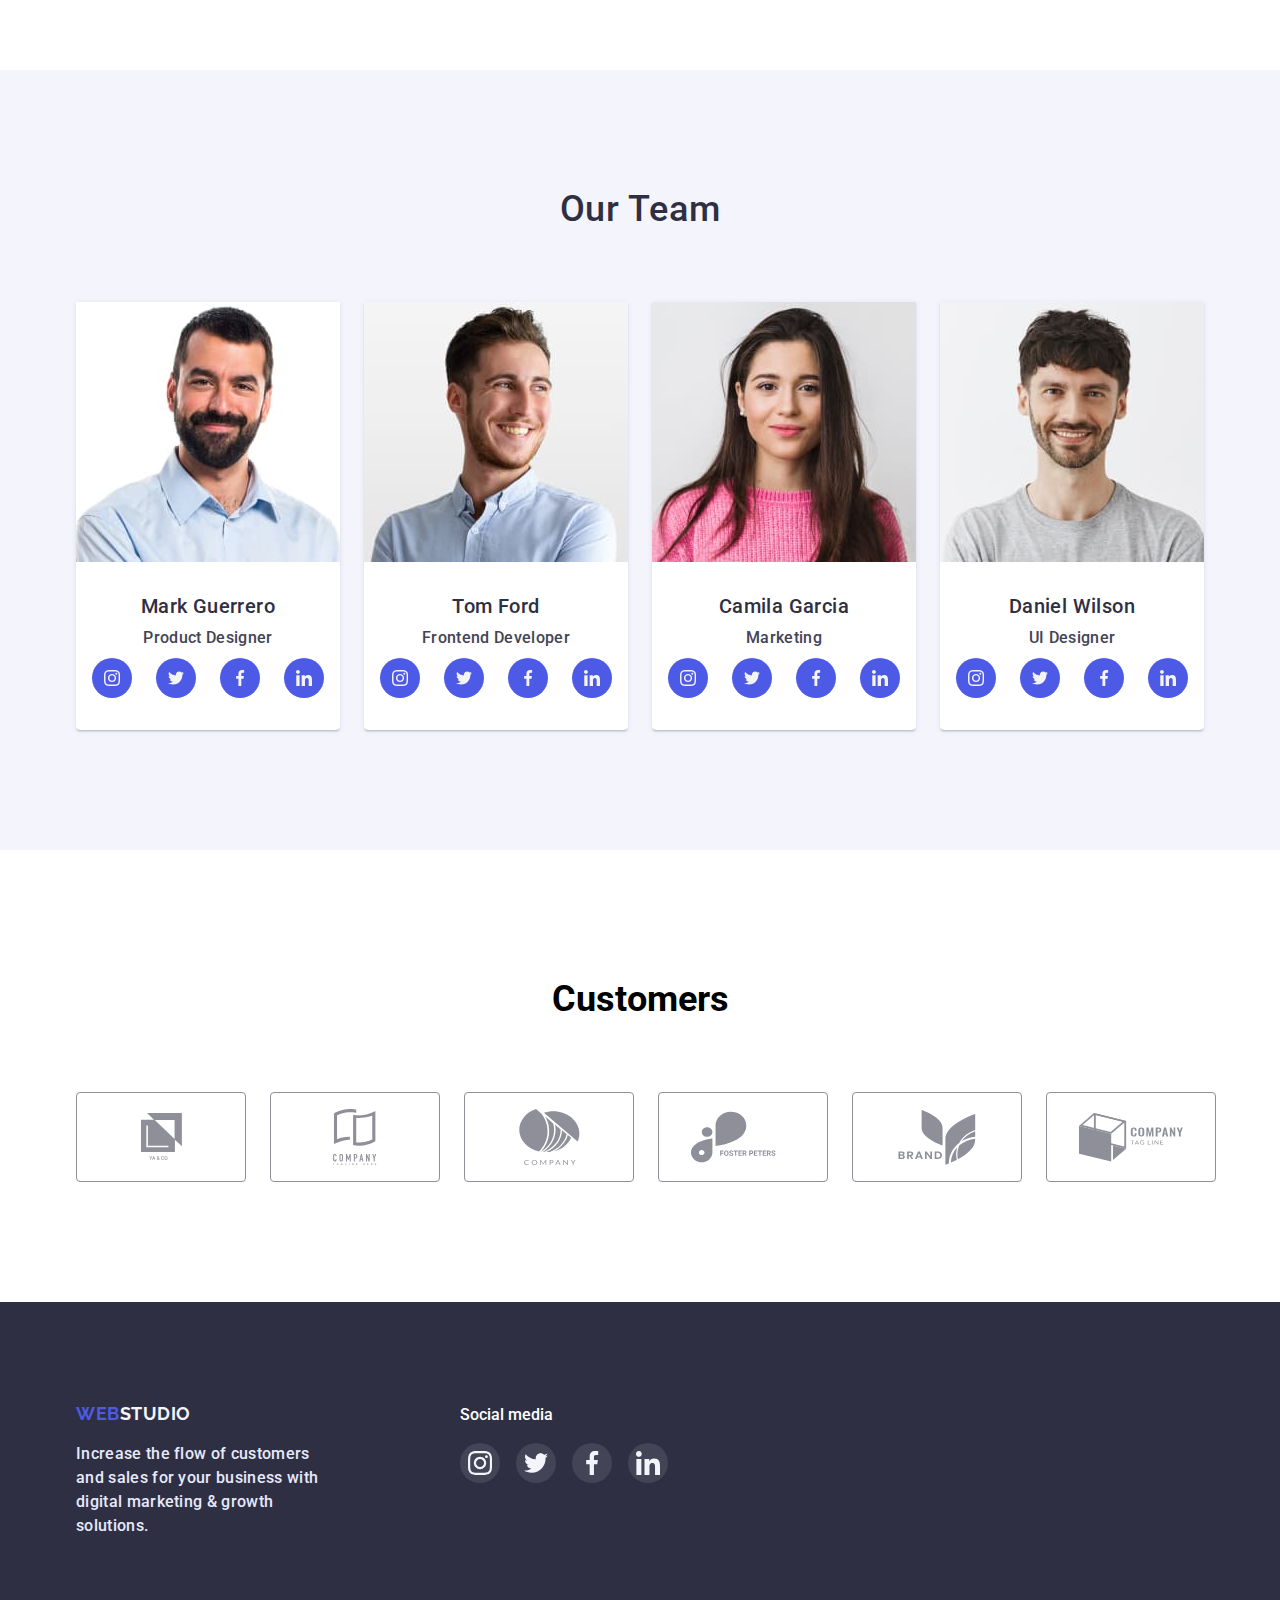
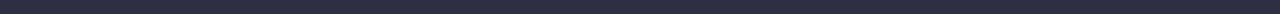
==== commit 909383e0: "add modal" ====
--- a/index.htm
+++ b/index.htm
@@ -61,7 +61,7 @@
         <div class="container">
           <h1 class="hero-title">Effective Solutions for Your Business</h1>
           <!-- sdelat knopky Order Service -->
-          <button type="button" class="button-hero">Order Service</button>
+          <button type="button" class="button-hero" data-modal-open>Order Service</button>
         </div>
       </section>
       <!-- -----------------------METHODS  -->
@@ -395,11 +395,11 @@
         </div>
       </div>
     </footer>
-    <div class="backdrop">
+    <div class="backdrop is-hidden" data-modal>
       <div class="modal">
-        <button type="button" class="modal-close">
-          <svg>
-            <use href="./images/symbol-defs.svg#icon-x"></use>
+        <button type="button" class="modal-close" data-modal-close>
+          <svg class="x" width="8" height="8">
+            <use href="./images/symbol-defs.svg#icon-X"></use>
           </svg>
         </button>
       </div>
@@ -408,6 +408,7 @@
     <script>
       AOS.init();
     </script>
+    <script src="./js/modal.js"></script>
   </body>
 </html>
 
--- a/css/styles.css
+++ b/css/styles.css
@@ -619,15 +619,45 @@
   width: 100%;
   height: 100%;
   background-color: rgba(46, 47, 66, 0.4);
+
+  transition: opacity 250ms cubic-bezier(0.4, 0, 0.2, 1), visibility 250ms cubic-bezier(0.4, 0, 0.2, 1);
 }
 .modal {
   position: absolute;
   top: 50%;
   left: 50%;
-transform: translate(-50%, -50%);
+  transform: translate(-50%, -50%) scale(1);
 
   width: 408px;
   min-height: 576px;
-  background: #FCFCFC;
+  background: #fcfcfc;
   border-radius: 4px;
+
+  transition: transform 250ms cubic-bezier(0.4, 0, 0.2, 1);
+}
+
+.backdrop.is-hidden .modal{
+  transform: translate(-50%, -50%) scale(0);
+}
+
+.modal-close {
+  position: absolute;
+  top: 24px;
+  right: 24px;
+
+  display: flex;
+  justify-content: center;
+  align-items: center;
+
+  width: 24px;
+  height: 24px;
+  background-color: var(--accent-color);
+  border-radius: 50%;
+  border: 1px solid rgba(0, 0, 0, 0.1);
+}
+
+.is-hidden {
+  opacity: 0;
+  visibility: hidden;
+  pointer-events: none;
 }